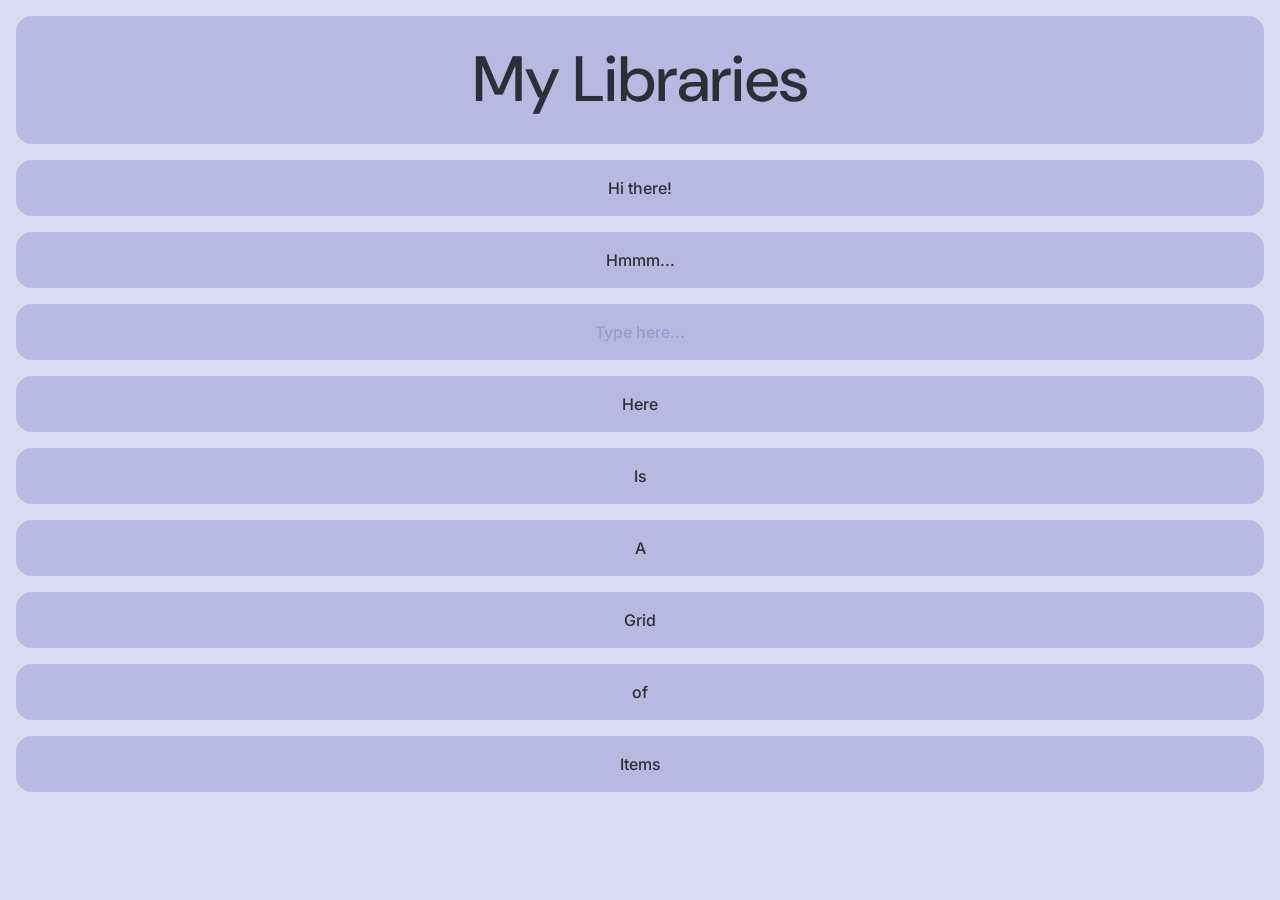
==== index.html @ dd877f62 "Initial commit" ====
<!DOCTYPE html>

<html lang="en">

    <head>
        <meta charset="UTF-8">
        <meta name="viewport" content="width=device-width, initial-scale=1.0">
        <title>My Libraries</title>
        <link rel="stylesheet" href="./default.css">
        <link rel="icon" href="./Profile%20Picture.png">
        <script src="./math-plus.js"></script>
    </head>

    <body>
        <h1>My Libraries</h1>
        <p id="test">Hi there!</p>
        <button id="button">Hmmm...</button>
        <input placeholder="Type here...">
        <p>Here</p>
        <p>Is</p>
        <p>A</p>
        <p>Grid</p>
        <p>of</p>
        <p>Items</p>
        <script>
            let newFunction = new mathPlus.MathFunction("sin(x)", "x");
            console.log(newFunction.integral(2, 5));
        </script>
    </body>

</html>
---- default.css ----
@import url('https://fonts.googleapis.com/css2?family=DM+Sans:ital,opsz,wght@0,9..40,100..1000;1,9..40,100..1000&family=Inter:ital,opsz,wght@0,14..32,100..900;1,14..32,100..900&family=Lato:ital,wght@0,100;0,300;0,400;0,700;0,900;1,100;1,300;1,400;1,700;1,900&family=Open+Sans:ital,wght@0,300..800;1,300..800&family=Roboto+Slab:wght@100..900&display=swap');

:root {
    color-scheme: light dark;
    --dark-1: hsl(240, 5%, 10%);
    --dark-2: hsl(240, 10%, 20%);
    --dark-3: hsl(240, 15%, 30%);
    --light-1: hsl(240, 45%, 90%);
    --light-2: hsl(240, 40%, 80%);
    --light-3: hsl(240, 35%, 70%);
    --base-unit: 1rem;
}

.active,
button:active,
select:active,
input:focus {
    background-color: light-dark(var(--light-3), var(--dark-3));
}

body * {
    color: light-dark(var(--dark-2), var(--light-2));
    background-color: light-dark(var(--light-2), var(--dark-2));
    justify-content: center;
    align-content: center;
    align-items: center;
    font-family: "Inter", "Verdana", sans-serif;
    font-optical-sizing: auto;
    font-weight: 500;
    font-style: normal;
    border: none;
    border-radius: var(--base-unit);
    transition: 0.5s;
    flex: 1 1 auto;
    text-align: center;
    line-height: 1.5em;
    margin: 0;
    padding: var(--base-unit);
    font-size: var(--base-unit);
    outline: none;
    scrollbar-width: none;
    -ms-overflow-style: none;
    text-decoration: none;
    -webkit-tap-highlight-color: transparent;
}

* {
    box-sizing: border-box;
}

::selection {
    color: light-dark(var(--light-2), var(--dark-2));
    background-color: light-dark(var(--dark-2), var(--light-2));
}

::-moz-selection {
    color: light-dark(var(--light-2), var(--dark-2));
    background-color: light-dark(var(--dark-2), var(--light-2));
}

::placeholder {
    color: light-dark(var(--light-3), var(--dark-3));
}

html {
    margin: 0;
    padding: 0;
    background-color: transparent;
    width: 100%;
    height: 100%;
    font-size: 100%;
}

body {
    background-color: light-dark(var(--light-1), var(--dark-1));
    margin: 0;
    padding: var(--base-unit);
    width: 100%;
    display: grid;
    grid: auto / 1fr;
    grid-gap: var(--base-unit);
}

h1 {
    font-size: 4rem;
}

h2 {
    font-size: 3rem;
}

h3 {
    font-size: 2rem;
}

h1,
h2,
h3,
h4,
h5,
h6 {
    font-family: "DM Sans", "Verdana", sans-serif;
    font-weight: 500;
}

button,
select,
option {
    cursor: pointer;
}

input[type="number"]::-webkit-inner-spin-button,
input[type="number"]::-webkit-outer-spin-button {
    -webkit-appearance: none;
    -moz-appearance: none;
    appearance: none;
}

a {
    font-weight: 700;
}

div {
    width: 100%;
    display: grid;
    background-color: transparent;
    padding: 0;
    margin: 0;
    grid-gap: var(--base-unit);
}

.flex {
    display: flex;
}

.grid {
    display: grid;
}
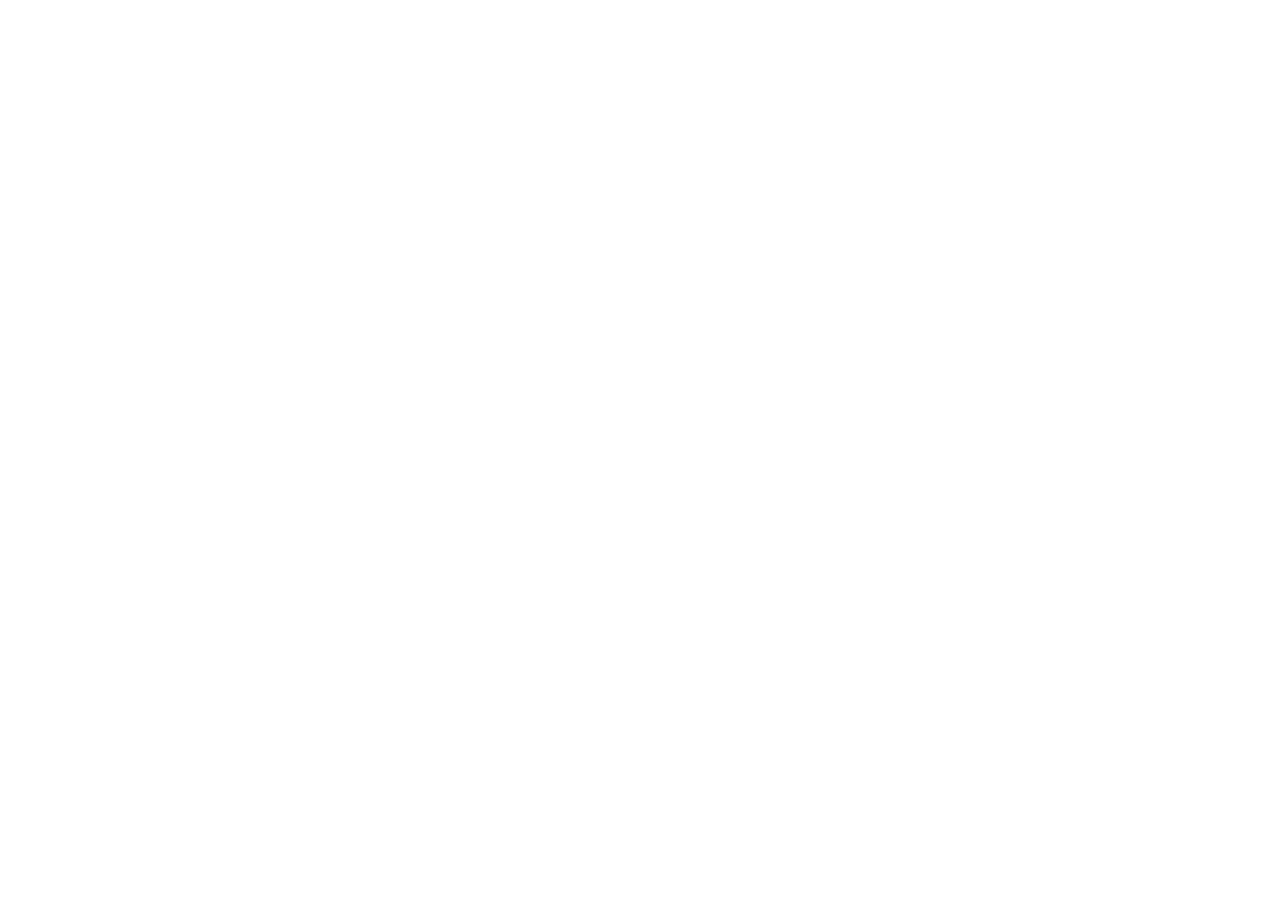
==== commit 25643d86: "Remove unused files and update HTML structure for better organization" ====
--- a/index.html
+++ b/index.html
@@ -5,27 +5,17 @@
     <head>
         <meta charset="UTF-8">
         <meta name="viewport" content="width=device-width, initial-scale=1.0">
-        <title>My Libraries</title>
-        <link rel="stylesheet" href="./default.css">
-        <link rel="icon" href="./Profile%20Picture.png">
-        <script src="./math-plus.js"></script>
+        <link rel="icon" href="https://caretparrot.github.io/my-libraries/Profile Picture.png">
+        <link rel="manifest" href="./manifest.json">
+        <link rel="stylesheet" href="https://caretparrot.github.io/my-libraries/default.css">
+        <link rel="stylesheet" href="./style.css">
+        <script defer src="https://caretparrot.github.io/papaya-salad/script.js"></script>
+        <script defer src="./script.js"></script>
+        <title>Document</title>
     </head>
 
     <body>
-        <h1>My Libraries</h1>
-        <p id="test">Hi there!</p>
-        <button id="button">Hmmm...</button>
-        <input placeholder="Type here...">
-        <p>Here</p>
-        <p>Is</p>
-        <p>A</p>
-        <p>Grid</p>
-        <p>of</p>
-        <p>Items</p>
-        <script>
-            let newFunction = new mathPlus.MathFunction("sin(x)", "x");
-            console.log(newFunction.integral(2, 5));
-        </script>
+
     </body>
 
 </html>
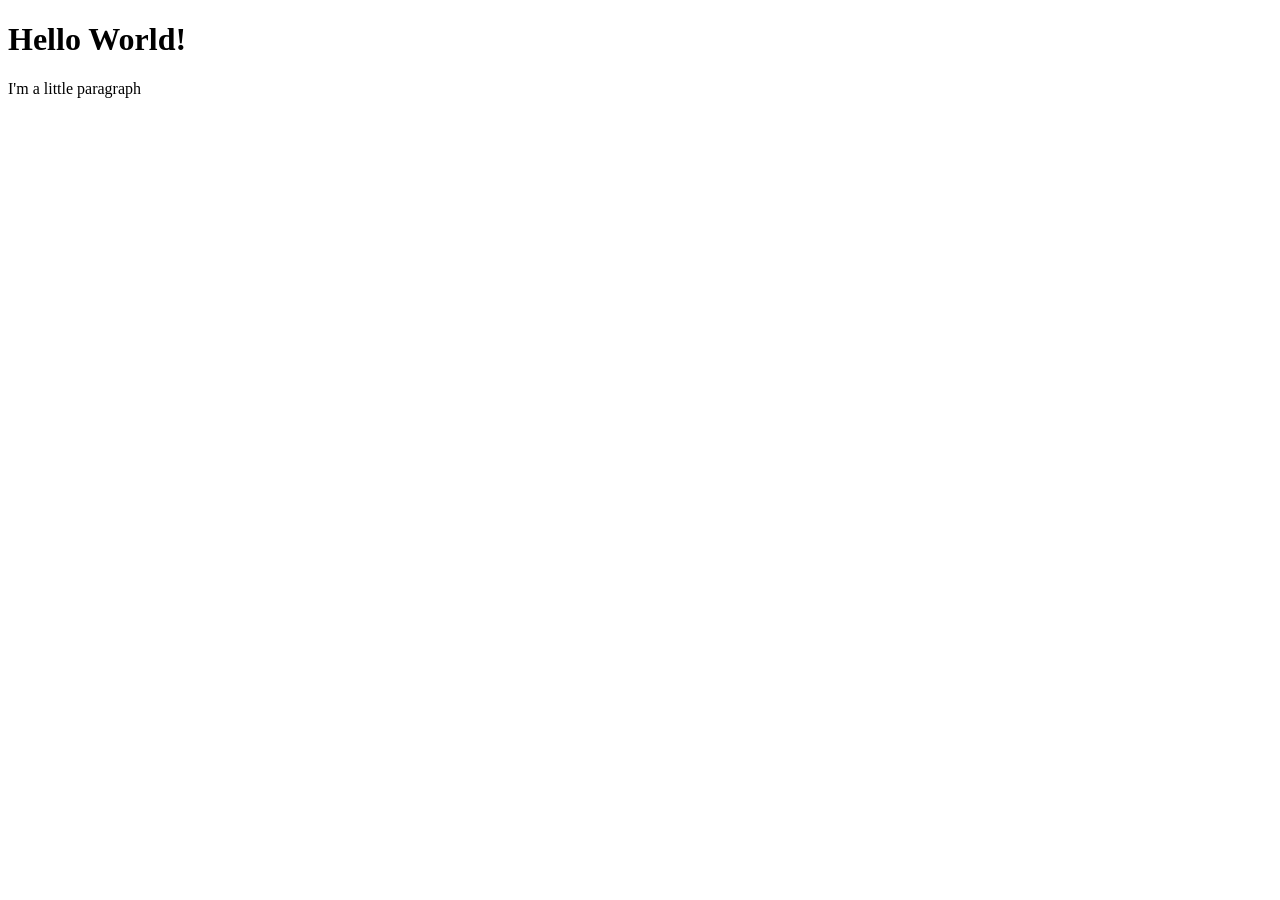
==== commit dbab3fb1: "Update links and add content to index.html and manifest.json" ====
--- a/index.html
+++ b/index.html
@@ -5,17 +5,21 @@
     <head>
         <meta charset="UTF-8">
         <meta name="viewport" content="width=device-width, initial-scale=1.0">
-        <link rel="icon" href="https://caretparrot.github.io/my-libraries/Profile Picture.png">
+
+        <link rel="icon" href="https://caretparrot.github.io/papaya-salad/Profile Picture.png">
         <link rel="manifest" href="./manifest.json">
-        <link rel="stylesheet" href="https://caretparrot.github.io/my-libraries/default.css">
+
+        <link rel="stylesheet" href="https://caretparrot.github.io/papaya-salad/default.css">
         <link rel="stylesheet" href="./style.css">
+
         <script defer src="https://caretparrot.github.io/papaya-salad/script.js"></script>
         <script defer src="./script.js"></script>
+
         <title>Document</title>
     </head>
 
     <body>
-
+        <h1>Hello World!</h1>
+        <p>I'm a little paragraph</p>
     </body>
-
 </html>
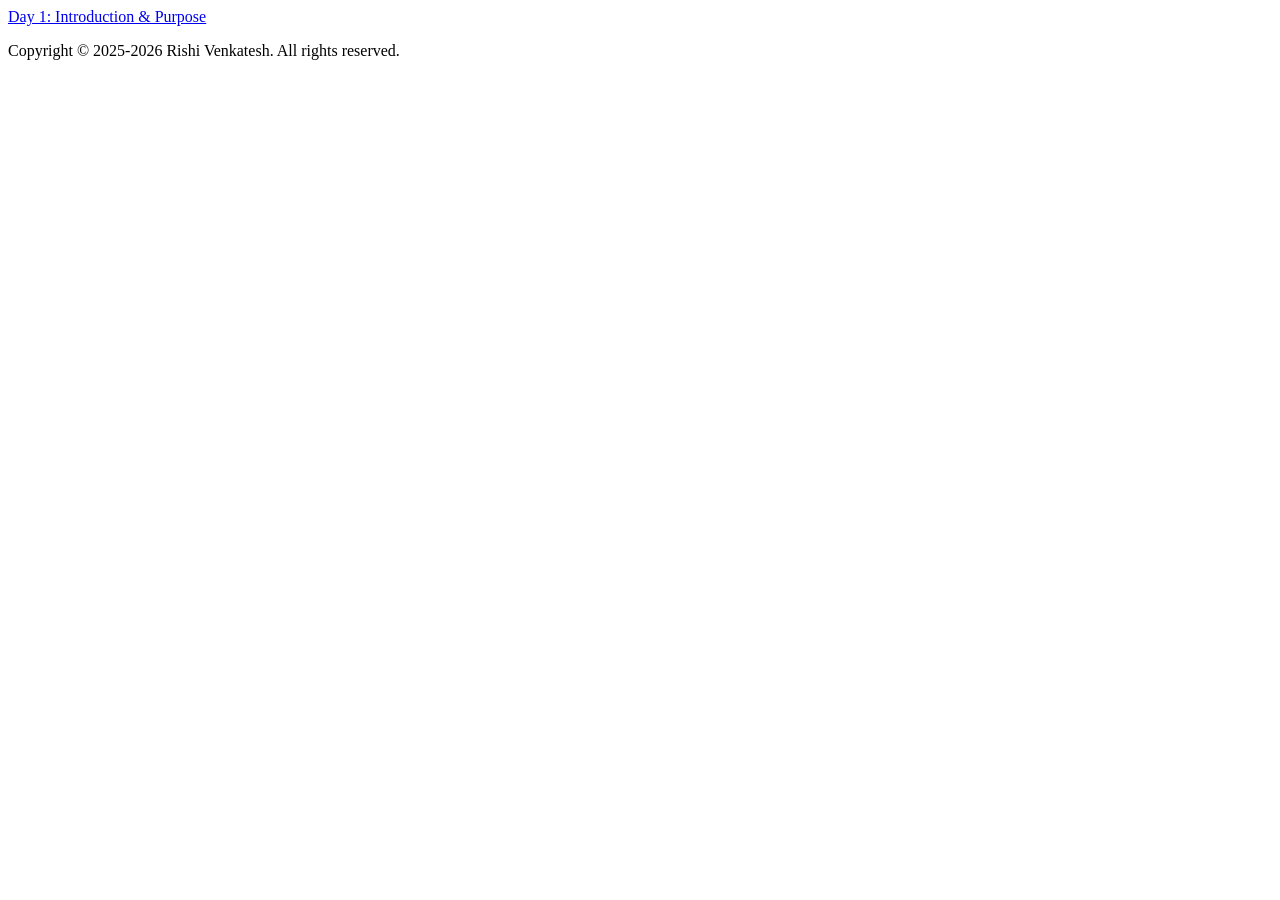
==== commit dd5f952b: "Added day1 content" ====
--- a/index.html
+++ b/index.html
@@ -5,21 +5,21 @@
     <head>
         <meta charset="UTF-8">
         <meta name="viewport" content="width=device-width, initial-scale=1.0">
-
         <link rel="icon" href="https://caretparrot.github.io/papaya-salad/Profile Picture.png">
         <link rel="manifest" href="./manifest.json">
-
-        <link rel="stylesheet" href="https://caretparrot.github.io/papaya-salad/default.css">
+        <link rel="stylesheet" href="https://caretparrot.github.io/papaya-palettes/default.css">
         <link rel="stylesheet" href="./style.css">
-
-        <script defer src="https://caretparrot.github.io/papaya-salad/script.js"></script>
         <script defer src="./script.js"></script>
-
-        <title>Document</title>
+        <title>Video Game Course</title>
     </head>
 
     <body>
-        <h1>Hello World!</h1>
-        <p>I'm a little paragraph</p>
+        <div>
+            <a href="./lectures/day1.html">Day 1: Introduction & Purpose</a>
+        </div>
+        <footer>
+            <p>Copyright © 2025-<span id="year">2026</span> Rishi Venkatesh. All rights reserved.</p>
+        </footer>
     </body>
+
 </html>
--- a/style.css
+++ b/style.css
@@ -0,0 +1,9 @@
+footer {
+    background-color: transparent;
+    border: none;
+    padding: 0;
+}
+
+span {
+    padding: 0;
+}
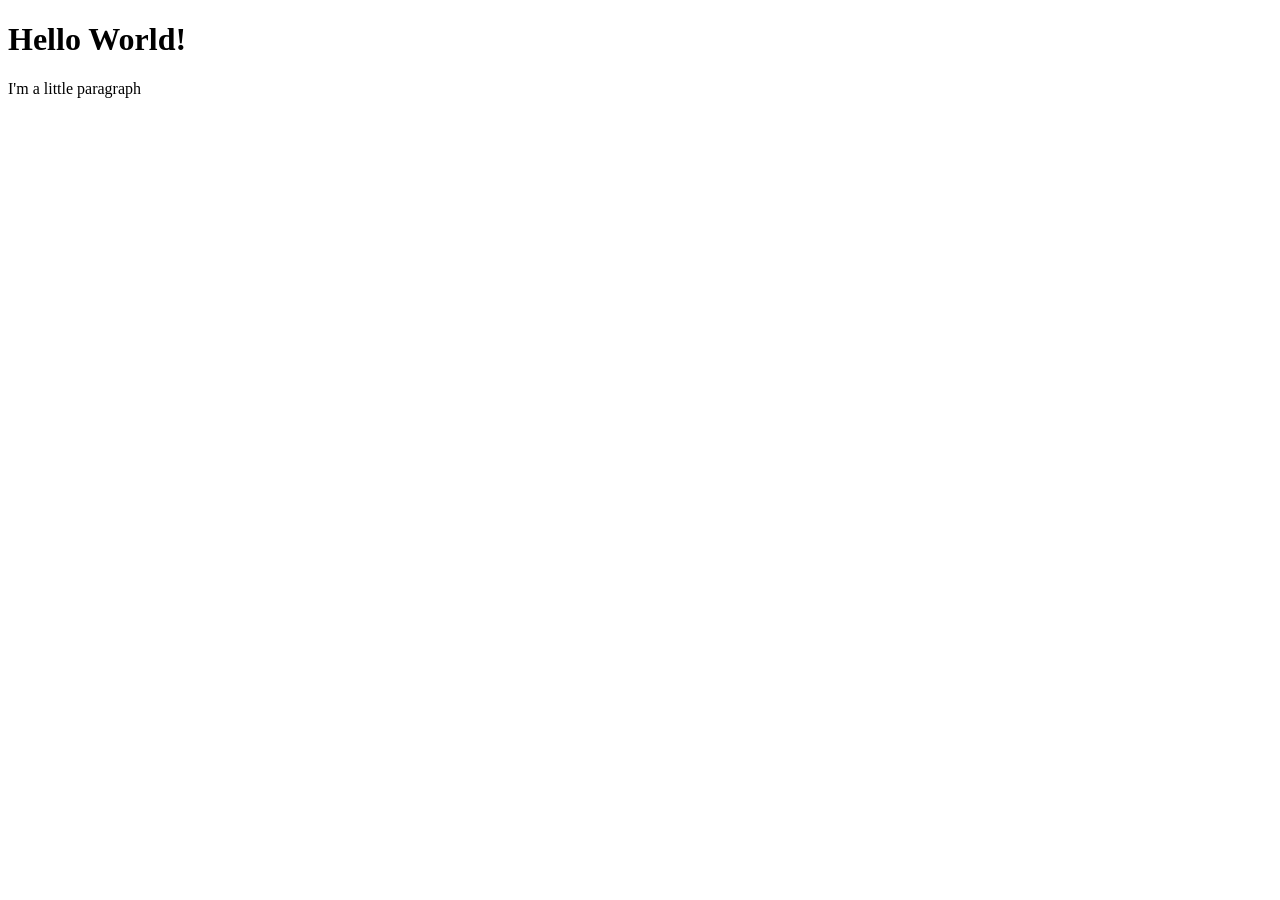
==== commit b0d5e4c2: "Revert "Updated stylesheet and removed dependency" This reverts commit 6d7030c14ddea76fda94f130c4279" ====
--- a/index.html
+++ b/index.html
@@ -7,19 +7,15 @@
         <meta name="viewport" content="width=device-width, initial-scale=1.0">
         <link rel="icon" href="https://caretparrot.github.io/papaya-salad/Profile Picture.png">
         <link rel="manifest" href="./manifest.json">
-        <link rel="stylesheet" href="https://caretparrot.github.io/papaya-palettes/default.css">
+        <link rel="stylesheet" href="https://caretparrot.github.io/papaya-salad/default.css">
         <link rel="stylesheet" href="./style.css">
+        <script defer src="https://caretparrot.github.io/papaya-salad/script.js"></script>
         <script defer src="./script.js"></script>
-        <title>Video Game Course</title>
+        <title>Document</title>
     </head>
 
     <body>
-        <div>
-            <a href="./lectures/day1.html">Day 1: Introduction & Purpose</a>
-        </div>
-        <footer>
-            <p>Copyright © 2025-<span id="year">2026</span> Rishi Venkatesh. All rights reserved.</p>
-        </footer>
+        <h1>Hello World!</h1>
+        <p>I'm a little paragraph</p>
     </body>
-
 </html>
